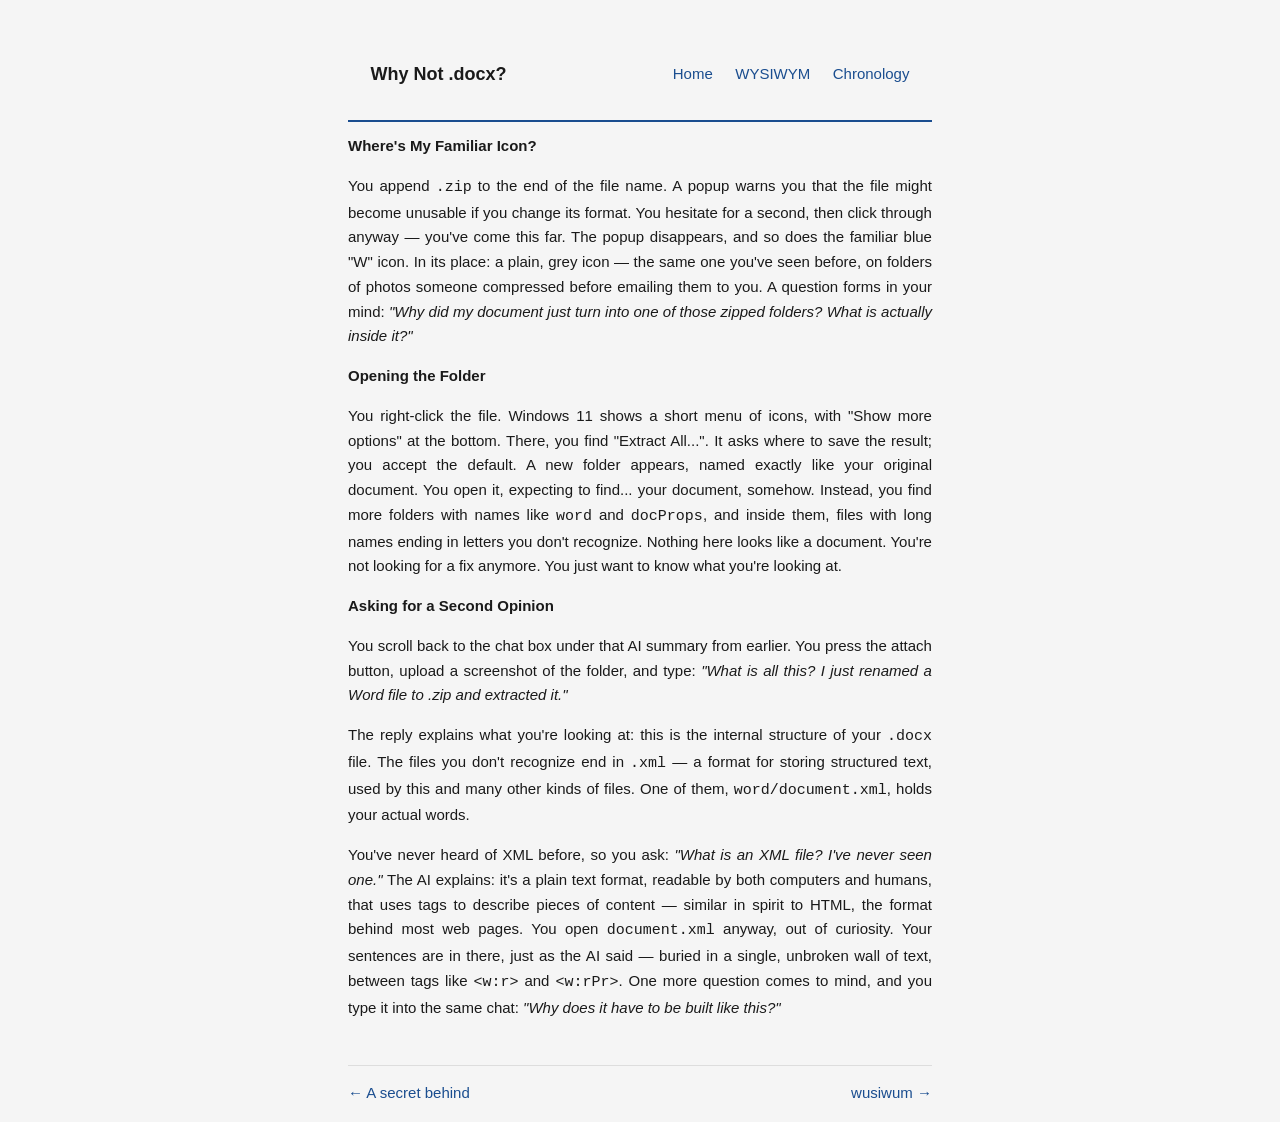
==== html/docx-anatomy.html @ 17eb0eae "a web that in building state" ====
<!doctype html>
<html lang="en">
  <head>
    <meta charset="UTF-8" />
    <meta name="viewport" content="width=device-width, initial-scale=1.0" />
    <link rel="stylesheet" href="../css/info_style.css" />
    <link rel="prev" href="secret-behind.html" />
    <link rel="next" href="wysiwym-intro.html" />
    <title>A strange look with familiar thing – Why Not .docx?</title>
  </head>
  <body>
    <header>
      <p class="site-name"><a href="index.html">Why Not .docx?</a></p>
      <nav aria-label="Site navigation">
        <ul class="naviga">
          <li><a href="index.html">Home</a></li>
          <li><a href="wysiwym-intro.html">WYSIWYM</a></li>
          <li><a href="chronology.html">Chronology</a></li>
        </ul>
      </nav>
    </header>
    <main>
      <article>
        <h1>Where's My Familiar Icon?</h1>
        <p>
          You append <code>.zip</code> to the end of the file name. A popup
          warns you that the file might become unusable if you change its
          format. You hesitate for a second, then click through anyway — you've
          come this far. The popup disappears, and so does the familiar blue "W"
          icon. In its place: a plain, grey icon — the same one you've seen
          before, on folders of photos someone compressed before emailing them
          to you. A question forms in your mind:
          <em
            >"Why did my document just turn into one of those zipped folders?
            What is actually inside it?"</em
          >
        </p>

        <h2>Opening the Folder</h2>
        <p>
          You right-click the file. Windows 11 shows a short menu of icons, with
          "Show more options" at the bottom. There, you find "Extract All...".
          It asks where to save the result; you accept the default. A new folder
          appears, named exactly like your original document. You open it,
          expecting to find... your document, somehow. Instead, you find more
          folders with names like <code>word</code> and <code>docProps</code>,
          and inside them, files with long names ending in letters you don't
          recognize. Nothing here looks like a document. You're not looking for
          a fix anymore. You just want to know what you're looking at.
        </p>

        <h2>Asking for a Second Opinion</h2>
        <p>
          You scroll back to the chat box under that AI summary from earlier.
          You press the attach button, upload a screenshot of the folder, and
          type:
          <em
            >"What is all this? I just renamed a Word file to .zip and extracted
            it."</em
          >
        </p>
        <p>
          The reply explains what you're looking at: this is the internal
          structure of your <code>.docx</code> file. The files you don't
          recognize end in <code>.xml</code> — a format for storing structured
          text, used by this and many other kinds of files. One of them,
          <code>word/document.xml</code>, holds your actual words.
        </p>
        <p>
          You've never heard of XML before, so you ask:
          <em>"What is an XML file? I've never seen one."</em> The AI explains:
          it's a plain text format, readable by both computers and humans, that
          uses tags to describe pieces of content — similar in spirit to HTML,
          the format behind most web pages. You open
          <code>document.xml</code> anyway, out of curiosity. Your sentences are
          in there, just as the AI said — buried in a single, unbroken wall of
          text, between tags like <code>&lt;w:r&gt;</code> and
          <code>&lt;w:rPr&gt;</code>. One more question comes to mind, and you
          type it into the same chat:
          <em>"Why does it have to be built like this?"</em>
        </p>
      </article>
      <nav class="chapter-nav" aria-label="Chapter navigation">
        <a href="secret-behind.html" rel="prev">&larr; A secret behind</a>
        <a href="wysiwym-intro.html" rel="next">wusiwum &rarr;</a>
      </nav>
    </main>
  </body>
</html>
---- css/info_style.css ----
:root {
  --text: #1a1a1a;
  --link: #1a4d8f;
  --bg-code: #f5f5f5;
}
* {
  font-size: 15px;
  background-color: var(--bg-code);
}
body {
  font-family: "Noto Sans", "Fira Sans", sans-serif;
  line-height: 1.65;
  color: var(--text);
  max-width: 70ch;
  margin: 0 auto;
  padding: 2rem 1rem;
}
code,
pre {
  font-family: "JetBrains Mono NL", "Fira Mono", monospace;
}
pre {
  background: var(--bg-code);
  padding: 1rem;
  border-radius: 4px;
  overflow-x: auto;
}
a {
  color: var(--link);
}
nav ul {
  list-style: none;
  display: flex;
  gap: 1rem;
}
p {
  text-align: justify;
}

.chapter-nav {
  display: flex;
  justify-content: space-between;
  margin-top: 3rem;
  padding-top: 1rem;
  border-top: 1px solid #ddd;
  font-size: 0.95rem;
}
header {
  display: flex;
  justify-content: space-between;
  align-items: center;
  padding: 1rem 1.5rem;
  border-bottom: 2px solid #1a4d8f;
}

.site-name a {
  font-weight: bold;
  font-size: 1.2rem;
  text-decoration: none;
  color: #1a1a1a;
}

nav[aria-label="Site navigation"] ul {
  list-style: none;
  display: flex;
  gap: 1.5rem;
  margin: 0;
  padding: 0;
}

nav[aria-label="Site navigation"] a {
  text-decoration: none;
  color: #1a4d8f;
  padding-bottom: 2px;
  border-bottom: 2px solid transparent;
}

nav[aria-label="Site navigation"] a:hover,
nav[aria-label="Site navigation"] a:focus {
  border-bottom-color: #1a4d8f;
}

nav[aria-label="Site navigation"] a[aria-current="page"] {
  border-bottom-color: #1a4d8f;
  font-weight: bold;
}

.chapter-nav a {
  text-decoration: none;
  color: #1a4d8f;
}
.chapter-nav a:hover {
  text-decoration: underline;
}
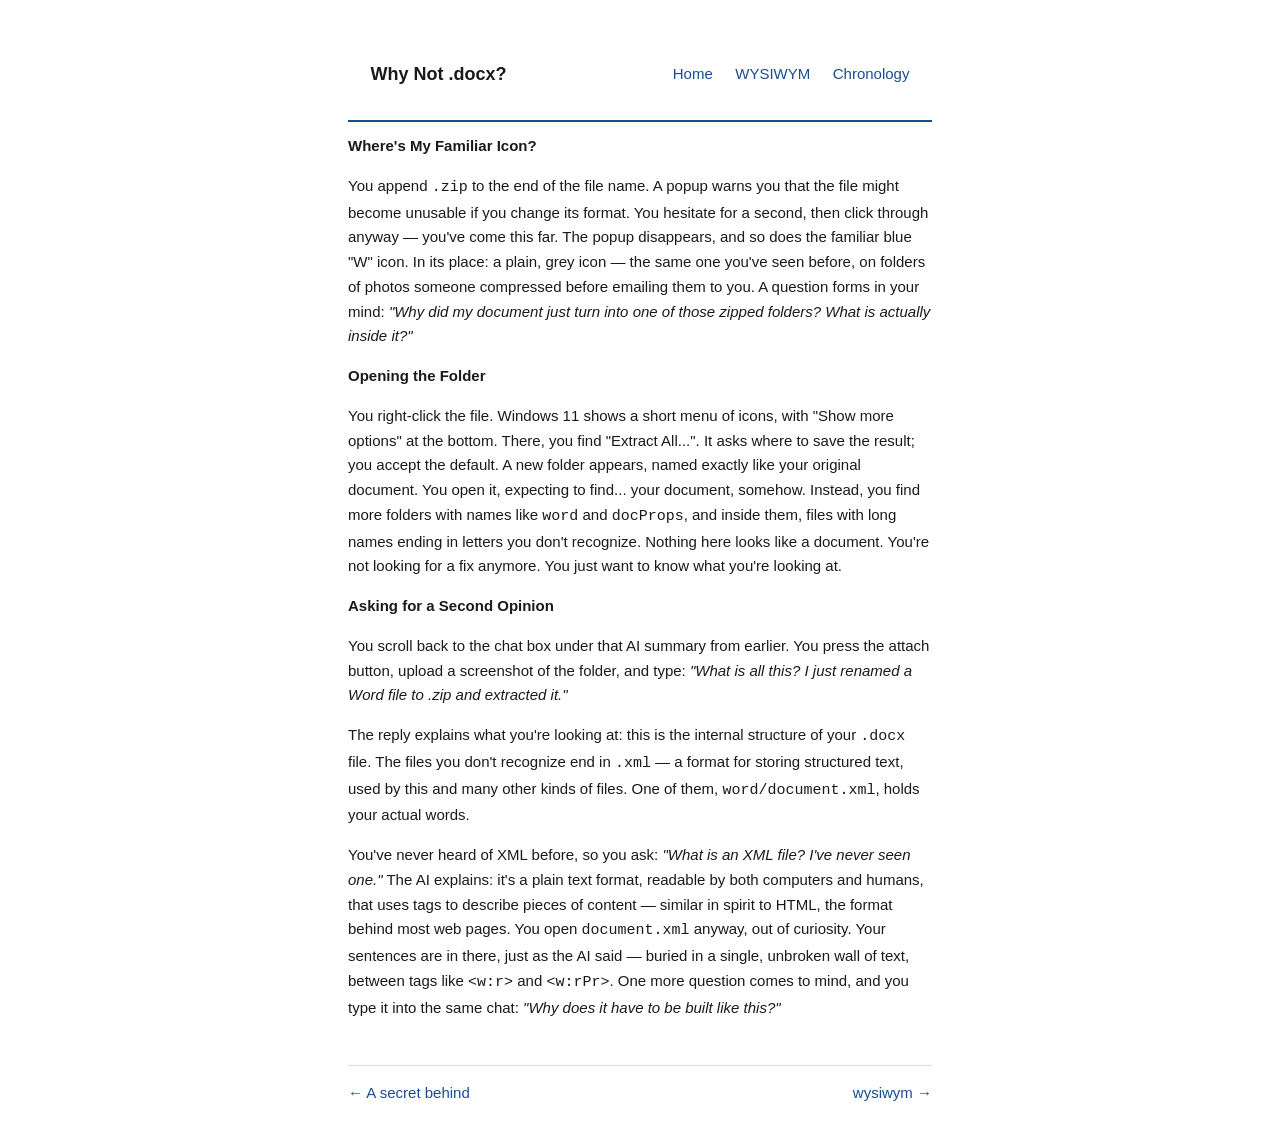
==== commit 4ff2361f: "feat: add blueprint of chronology, intro to wysiwwym, index file to make the git hub demo web can be" ====
--- a/html/docx-anatomy.html
+++ b/html/docx-anatomy.html
@@ -10,7 +10,7 @@
   </head>
   <body>
     <header>
-      <p class="site-name"><a href="index.html">Why Not .docx?</a></p>
+      <p class="site-name"><a href="../index.html">Why Not .docx?</a></p>
       <nav aria-label="Site navigation">
         <ul class="naviga">
           <li><a href="index.html">Home</a></li>
@@ -82,7 +82,7 @@
       </article>
       <nav class="chapter-nav" aria-label="Chapter navigation">
         <a href="secret-behind.html" rel="prev">&larr; A secret behind</a>
-        <a href="wysiwym-intro.html" rel="next">wusiwum &rarr;</a>
+        <a href="wysiwym-intro.html" rel="next">wysiwym &rarr;</a>
       </nav>
     </main>
   </body>
--- a/css/info_style.css
+++ b/css/info_style.css
@@ -3,10 +3,11 @@
   --link: #1a4d8f;
   --bg-code: #f5f5f5;
 }
+
 * {
   font-size: 15px;
-  background-color: var(--bg-code);
 }
+
 body {
   font-family: "Noto Sans", "Fira Sans", sans-serif;
   line-height: 1.65;
@@ -15,49 +16,40 @@
   margin: 0 auto;
   padding: 2rem 1rem;
 }
+
 code,
 pre {
-  font-family: "JetBrains Mono NL", "Fira Mono", monospace;
+  font-family: "JetBrains Mono", "Fira Mono", monospace;
 }
+
 pre {
   background: var(--bg-code);
   padding: 1rem;
   border-radius: 4px;
   overflow-x: auto;
 }
+
 a {
   color: var(--link);
 }
-nav ul {
-  list-style: none;
-  display: flex;
-  gap: 1rem;
-}
+
 p {
-  text-align: justify;
+  text-align: left;
 }
 
-.chapter-nav {
-  display: flex;
-  justify-content: space-between;
-  margin-top: 3rem;
-  padding-top: 1rem;
-  border-top: 1px solid #ddd;
-  font-size: 0.95rem;
-}
 header {
   display: flex;
   justify-content: space-between;
   align-items: center;
   padding: 1rem 1.5rem;
-  border-bottom: 2px solid #1a4d8f;
+  border-bottom: 2px solid var(--link);
 }
 
 .site-name a {
   font-weight: bold;
   font-size: 1.2rem;
   text-decoration: none;
-  color: #1a1a1a;
+  color: var(--text);
 }
 
 nav[aria-label="Site navigation"] ul {
@@ -70,24 +62,33 @@
 
 nav[aria-label="Site navigation"] a {
   text-decoration: none;
-  color: #1a4d8f;
+  color: var(--link);
   padding-bottom: 2px;
   border-bottom: 2px solid transparent;
 }
 
 nav[aria-label="Site navigation"] a:hover,
 nav[aria-label="Site navigation"] a:focus {
-  border-bottom-color: #1a4d8f;
+  border-bottom-color: var(--link);
 }
 
 nav[aria-label="Site navigation"] a[aria-current="page"] {
-  border-bottom-color: #1a4d8f;
+  border-bottom-color: var(--link);
   font-weight: bold;
+}
+
+.chapter-nav {
+  display: flex;
+  justify-content: space-between;
+  margin-top: 3rem;
+  padding-top: 1rem;
+  border-top: 1px solid #ddd;
+  font-size: 0.95rem;
 }
 
 .chapter-nav a {
   text-decoration: none;
-  color: #1a4d8f;
+  color: var(--link);
 }
 .chapter-nav a:hover {
   text-decoration: underline;
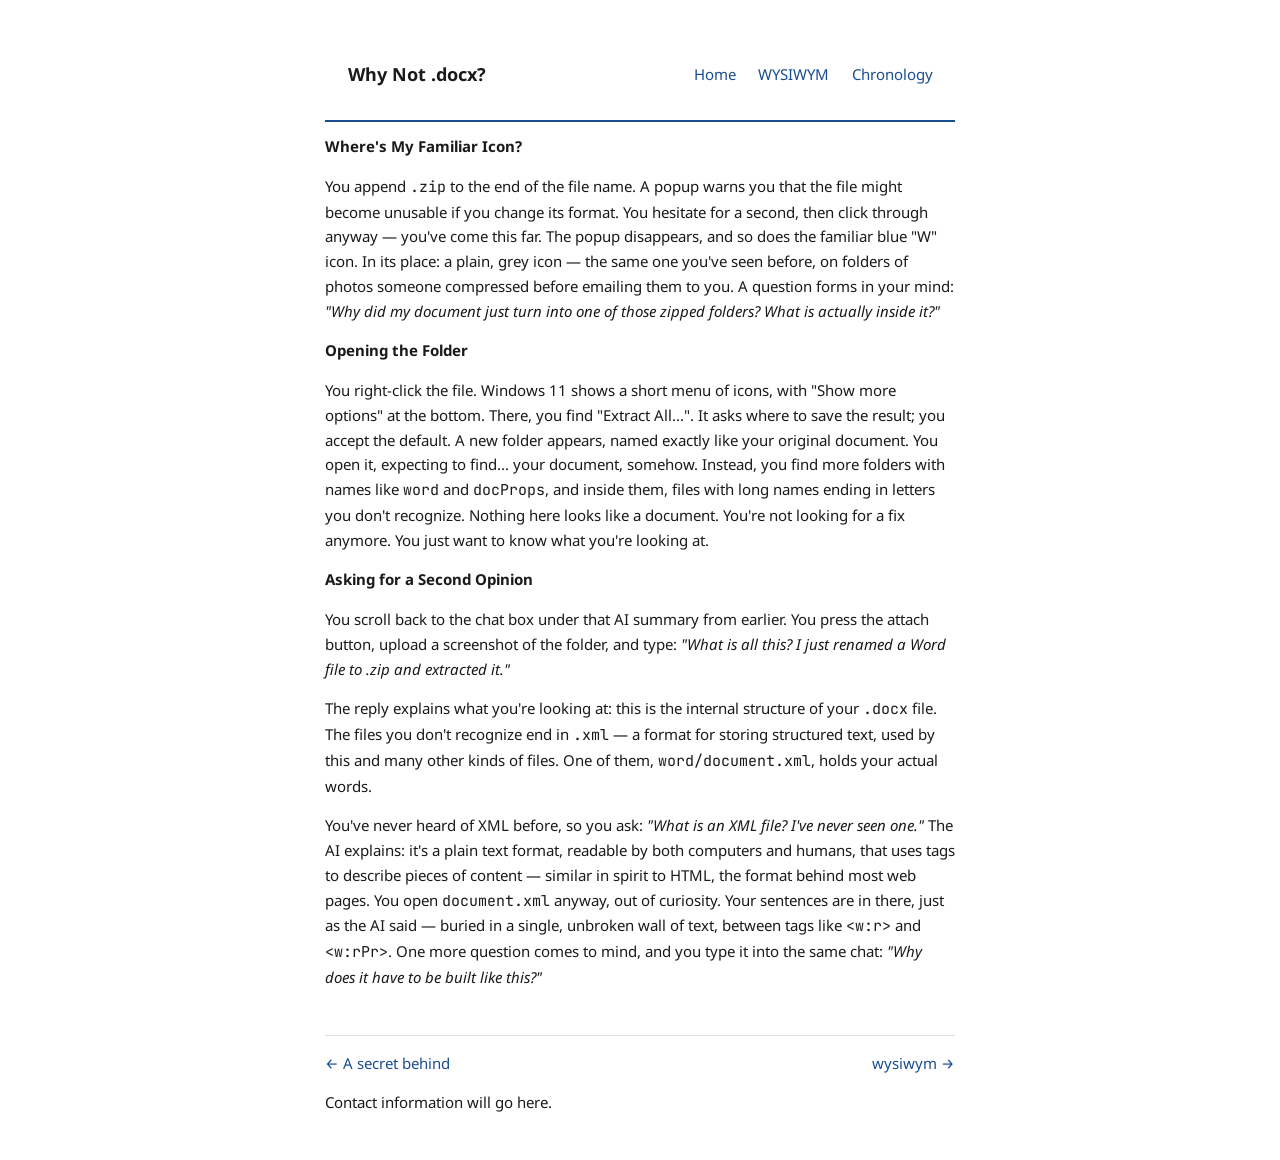
==== commit 9a8c512f: "adding import that can make the web render corect fonts in the list, modifi html files that will mak" ====
--- a/html/docx-anatomy.html
+++ b/html/docx-anatomy.html
@@ -85,5 +85,8 @@
         <a href="wysiwym-intro.html" rel="next">wysiwym &rarr;</a>
       </nav>
     </main>
+    <footer>
+      <p>Contact information will go here.</p>
+    </footer>
   </body>
 </html>
--- a/css/info_style.css
+++ b/css/info_style.css
@@ -1,3 +1,7 @@
+@import url("https://fonts.googleapis.com/css2?family=Fira+Sans:ital,wght@0,100;0,200;0,300;0,400;0,500;0,600;0,700;0,800;0,900;1,100;1,200;1,300;1,400;1,500;1,600;1,700;1,800;1,900&family=Noto+Sans:ital,wght@0,100..900;1,100..900&display=swap");
+
+@import url("https://fonts.googleapis.com/css2?family=Fira+Mono:wght@400;500;700&family=JetBrains+Mono:ital,wght@0,100..800;1,100..800&display=swap");
+
 :root {
   --text: #1a1a1a;
   --link: #1a4d8f;
